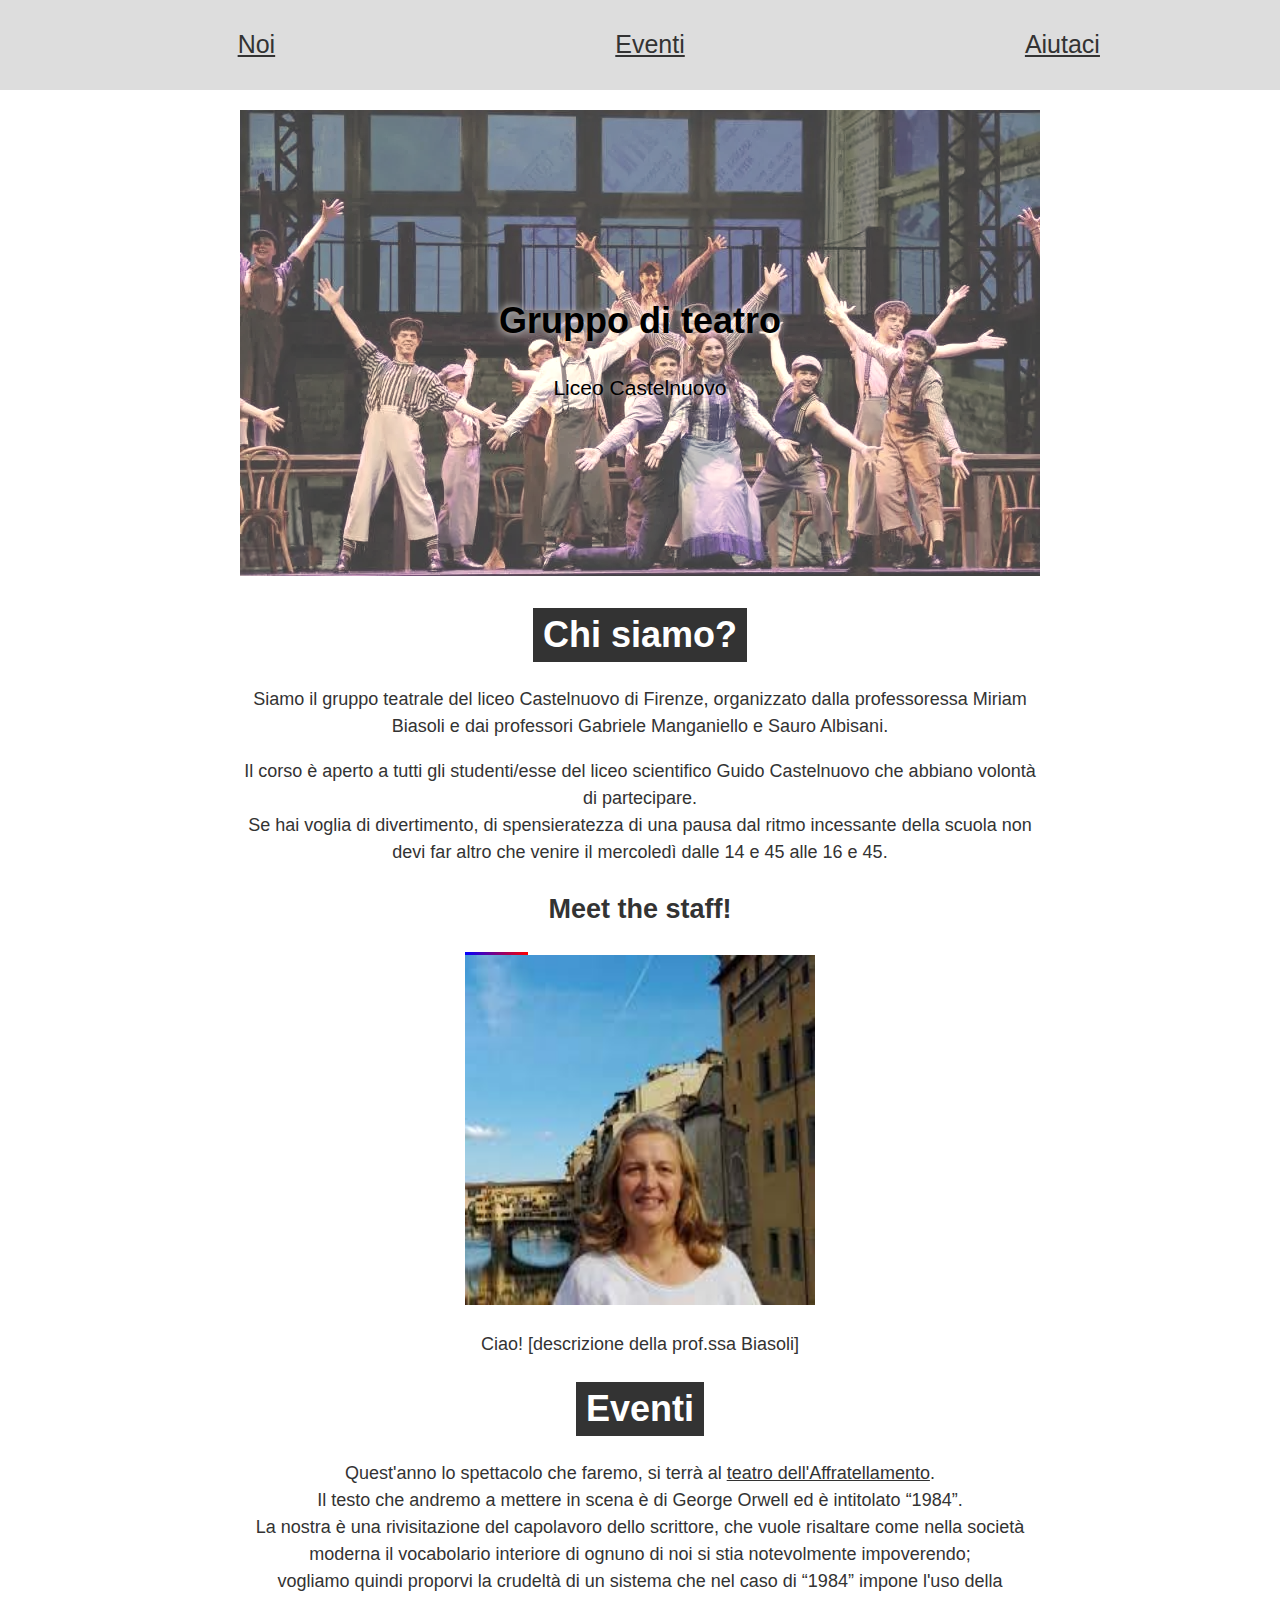
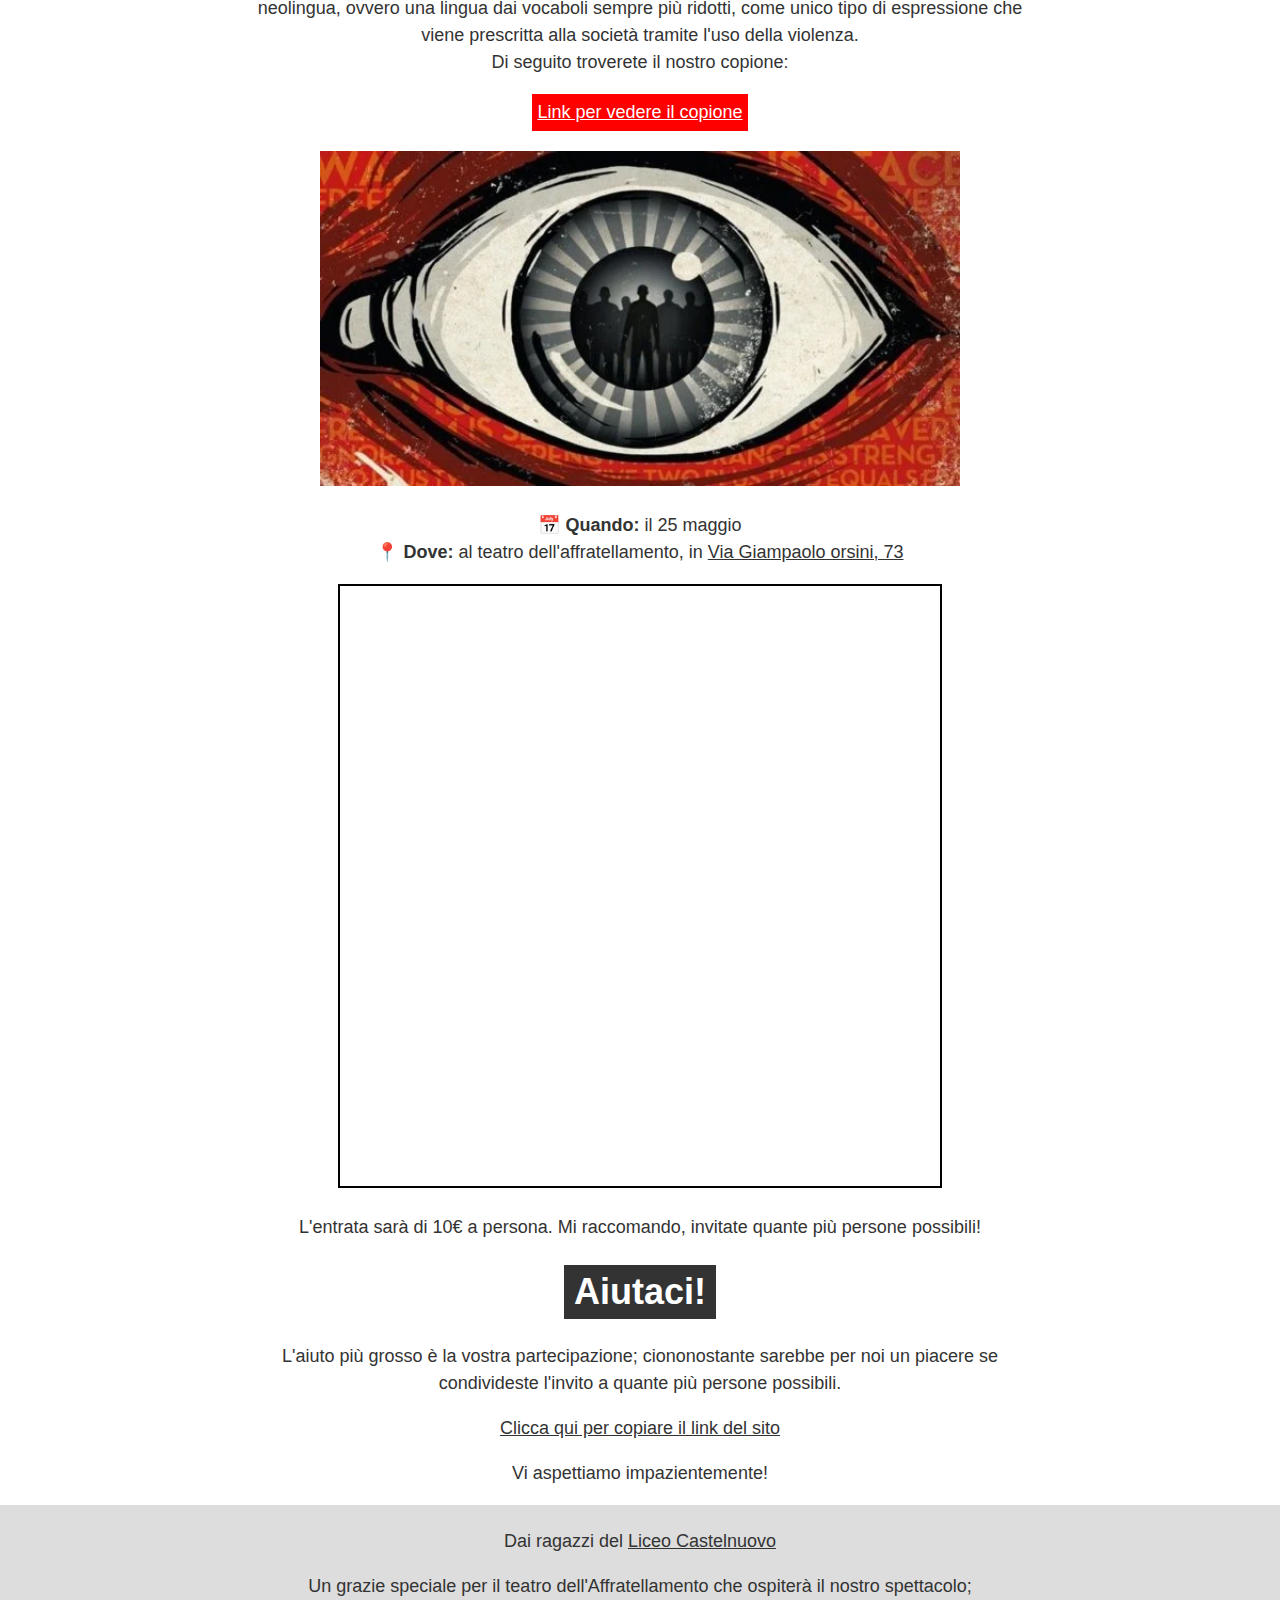
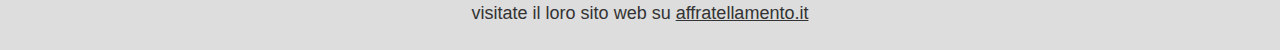
==== index.html @ 00de2f9e "Added robots.txt" ====
<!DOCTYPE html>
<html lang="it">

<head>
	<meta charset="utf-8">
	<meta name="viewport" content="width=device-width">
	<meta name="description"
		content="Gruppo teatro del Liceo Castelnuovo. 1984 prossimamente al Teatro dell'Affratellamento!">
	<!--<meta http-equiv="Content-Security-Policy" content="default-src *; style-src 'self' 'unsafe-inline'; script-src 'self' 'unsafe-inline' 'unsafe-eval' http://www.google.com">-->
	<title>Gruppo di teatro - Liceo Castelnuovo</title>
	<link rel="canonical" href="https://teatro.nicolello.repl.co"/>
	<link rel='mask-icon' href='/favicons/favicon-32x32.png' color="white"/>
	<link rel="apple-touch-icon" sizes="180x180" href="apple-touch-icon.png">
	<link rel="icon" type="image/png" sizes="32x32" href="/favicons/favicon-32x32.png">
	<link rel="icon" type="image/png" sizes="16x16" href="/favicons/favicon-16x16.png">
	<link rel="manifest" href="/site.webmanifest">
	<script type="text/javascript" src="imageTransition.js" defer></script>
	<link rel="stylesheet" href="style.css"/>
</head>

<body>
	<div id="backToTop"
		style="position:fixed;bottom:20px;right:10px;z-index:9999;background-color:rgba(255,255,255,0.4);display=none;transition:opacity 0.2s linear">
		<a href="#" ; style="font-size: 40px; text-decoration: none">🔝</a>
	</div>
	<div style="height:90px; width:100%">
	</div>
	<div id="header">
		<div id="logo" onclick="window.scrollTo(0, 0)"
			alt="logo del sito"
			style=" width: 40px; height: 40px; background-image: url('assets/logo.png'); background-size: 100%">
		</div>
		<div id="header-links">
			<a href="#chisiamo">
				Noi
			</a>
			<a href="#eventi">
				Eventi
			</a>
			<a href="#unisciti">
				Aiutaci
			</a>
		</div>
	</div>
	<!-- END OF HEADER -->
	<!-- START OF CONTENT -->
	<div id="big-image">
		<img src="assets/start-image.webp" alt="Studenti recitando per una prova" style="width:100%; height:auto"/>
		<div id="wrapper-centered-image-text">
			<h1 class="centered-text-image">
				Gruppo di teatro
			</h1>
			<h3 class="centered-text-image" style="font-weight: 500">
				Liceo Castelnuovo
			</h3>
		</div>
	</div>
	<p class="todotext" style="text-align: center">L'immagine è a caso presa da internet, ci metterò una di tutti noi
		quando la faremo</p>
	<div class="content-wrapper">
		<div class="content-h1-wrapper">
			<h1 id="chisiamo">
				Chi siamo?
			</h1>
		</div>
		<p>
			Siamo il gruppo teatrale del liceo Castelnuovo di Firenze, organizzato dalla professoressa Miriam Biasoli e
			dai professori Gabriele Manganiello e Sauro Albisani.
		</p>
		<p>
			 Il corso è aperto a tutti gli studenti/esse del liceo scientifico Guido Castelnuovo che abbiano volontà di partecipare. 
			<br> Se hai voglia di divertimento, di spensieratezza di una pausa dal ritmo incessante della scuola non devi far altro che venire il mercoledì dalle 14 e 45 alle 16 e 45.
		</p>
		<h2>
			Meet the staff!
		</h2>
		<div class="staff-wrapper">
			<div style="width:350px; max-width:100%; margin-right: auto; margin-left: auto;">
				<div id="loading-staff">
				</div>
			</div>
			<div class="staff-image">
				<img id="presentation-image" alt="immagine di presentazione dei nostri professori" loading="lazy" src="">
			</div>
			<div class="staff-description">
				<p id="presentation-text">
					Ciao! Sono Miriam Biasoli e lorem ipsum dolor sit amet
				</p>
			</div>
		</div>

		<p class="todotext">Le immagini sono da cambiare, ho preso quelle che ho trovato su internet</p>
		<div class="content-h1-wrapper">
			<h1 id="eventi">
				Eventi
			</h1>
		</div>
		<p>
			Quest'anno lo spettacolo che faremo, si terrà al <a href="https://affratellamento.it" class="link" target="_blank">teatro dell'Affratellamento</a>.
			<br>Il testo che andremo a mettere in scena  è di George Orwell ed è intitolato “1984”.
			<br>La nostra è una rivisitazione del capolavoro dello scrittore, che vuole risaltare come nella società moderna il vocabolario interiore di ognuno di noi si stia notevolmente impoverendo;
			<br>vogliamo quindi proporvi la crudeltà di un sistema che nel caso di “1984” impone l'uso della neolingua, ovvero una lingua dai vocaboli sempre più ridotti, come unico tipo di espressione che viene prescritta alla società tramite l'uso della violenza.
			<br>Di seguito troverete il nostro copione:
		</p>
		<a href="assets/copione.pdf" target="_blank" class="link" style="display:block; margin-bottom: 20px; padding:5px; background-color: red; color:white; width:max-content; margin-right: auto; margin-left:auto">Link per vedere il copione</a>
		<img alt="Immagine-copertina di 1984" src="assets/cover-1984.webp" loading="lazy" style="width:100%; height:auto" />
		<p>
			<strong>📅 Quando: </strong> il 25 maggio
			<br>
			<strong>📍 Dove: </strong> al teatro dell'affratellamento, in
			<a class="link" target="_blank" href="https://goo.gl/maps/F32ZhqpS41JHTGDp6" style="display:inline"> Via Giampaolo orsini,
				73 </a>
		</p>
		<iframe
			id="mappa"
			title="Mappa con la posizione del teatro"
			src=""
			data-src="https://www.google.com/maps/embed?pb=!1m14!1m8!1m3!1d11525.873783261168!2d11.271713888330067!3d43.763133912643084!3m2!1i1024!2i768!4f13.1!3m3!1m2!1s0x132a538ad62eda53%3A0x910135dd15bcfae4!2sTeatro%20dell&#39;Affratellamento!5e0!3m2!1sen!2sit!4v1677182187984!5m2!1sen!2sit"
			style="border: 2px solid black; width:75%; aspect-ratio: 1 / 1" allowfullscreen="" loading="lazy"
			referrerpolicy="no-referrer-when-downgrade">
		</iframe>
		<p>
			L'entrata sarà di 10€ a persona. Mi raccomando, invitate quante più persone possibili!
		</p>
		<div class="content-h1-wrapper">
			<h1 id="unisciti">
				Aiutaci!
			</h1>
		</div>
		<p>
			L'aiuto più grosso è la vostra partecipazione; ciononostante sarebbe per noi un piacere se condivideste
			l'invito a quante più persone possibili.
		</p>
		<btn class="link"
			onclick="navigator.clipboard.writeText('https://teatro.nicolello.repl.co');alert('Link copiato negli appunti. Grazie!')">
			Clicca qui per copiare il link del sito
		</btn>
		<p>
			Vi aspettiamo impazientemente!
		</p>
	</div>
	<footer>
		<p>Dai ragazzi del <a style="display: inline" class="link" href="https://liceocastelnuovo.edu.it" target="_blank">Liceo
				Castelnuovo</a>
		<p>
			Un grazie speciale per il teatro dell'Affratellamento che ospiterà il nostro spettacolo; <br> visitate il
			loro sito web su <a class="link" href="https://affratellamento.it" target="_blank">affratellamento.it</a>
		</p>
	</footer>
</body>

</html>
---- style.css ----
:root {
	--dark: #333;
	--light: #FFF;
}

@media (prefers-color-scheme: dark) {
	:root{
		--dark: #FFF;
		--light: #333;
	}
}

html, body {
	height: 100%;
	width: 100%;
	margin: 0px;
	color: var(--dark);
	background-color: var(--light);
	line-height: 1.5;
	font-size: 18px;
	font-family: -apple-system, BlinkMacSystemFont, "Segoe UI", Roboto, Helvetica, Arial, sans-serif;
}

#header {
	z-index: 999;
	position: fixed;
	top: 0;
	display: flex;
	flex-direction: row;
	flex-wrap: nowrap;
	justify-content: space-between;
	align-items: center;
	height: 70px;
	width: 100%;
	background-color: #DDD;
	transition: 0.2s linear
}

#header * {
	margin-right: 10px;
	margin-left: 10px;
}

#header-links {
	display: flex;
	flex-direction: row;
	flex-wrap: nowrap;
	justify-content: space-around;
	align-items: center;
	height:100%;
	width:100%;
}

#header-links a {
	color: #333;
	text-decoration: underline;
	transition: 0.2s linear;
}

#header-links a:hover {
	color: white;
	text-shadow: 0px 0px 5px rgba(0,0,0,0.7);
}

#big-image {
	margin: 20px auto 20px auto;
	height: 300px;
	width: 100%;
	position: relative;
	text-align: center;
	background-color: var(--light);
}

#big-image #wrapper-centered-image-text {
	position: absolute;
	top: 50%;
	left: 50%;
	transform: translate(-50%, -50%);
	text-shadow: 0px 0px 10px #FFF;
	color: #000;
}

#big-image img {
	z-index: -1;
	height: 100%;
	max-width: 100%;
	margin: 0px auto 0px auto;
	opacity: 0.75;
	filter: sepia(50%);
}

.content-wrapper h1 {
	background-color: var(--dark);
	color: var(--light);
	padding: 0px 10px;
}

.content-wrapper {
	max-width: 800px;
	text-align: center;
	margin: 10px auto 10px auto;
	padding: 0px 10px 0px 10px;
}

.content-wrapper .content-h1-wrapper {
	margin: 15px auto 15px auto;
	width: max-content;
	background-color: var(--light);
	color: var(--dark);
}

.content-wrapper img {
	max-width: 80%;
	height: auto;
}

.staff-wrapper {
	margin-right: auto;
	margin-left: auto;
	width: 80%;
}

.staff-image {
	margin-bottom: 5px;
}

#presentation-image {
	max-width: 100%;
	width: 350px;
	aspect-ratio: 1/1;
}

#loading-staff {
	height: 3px;
	background: linear-gradient(90deg, blue, red);
}

.staff-description {
	padding-left: 5px;
	padding-right: 5px
}

.link {
	color: inherit;
	text-decoration: underline;
	cursor: pointer;
}

.todotext {
	display: none;
	color: red;
	text-decoration: underline;
	font-size: 14px;
}

footer {
	width: 100%;
	background-color: #DDD;
	color: #333;
	text-align: center;
	padding: 5px 0px 5px 0px;
}

/* Medium devices (landscape tablets, 768px and up) */
@media only screen and (min-width: 768px) {
	#big-image {
		height: 50vh;
		width: auto;
	}
} 

/* Large devices (laptops/desktops, 992px and up) */
@media only screen and (min-width: 992px) {
	* {
	}
	#big-image {
		width: 100%;
		max-width: 800px;
		height: auto;
	}
}
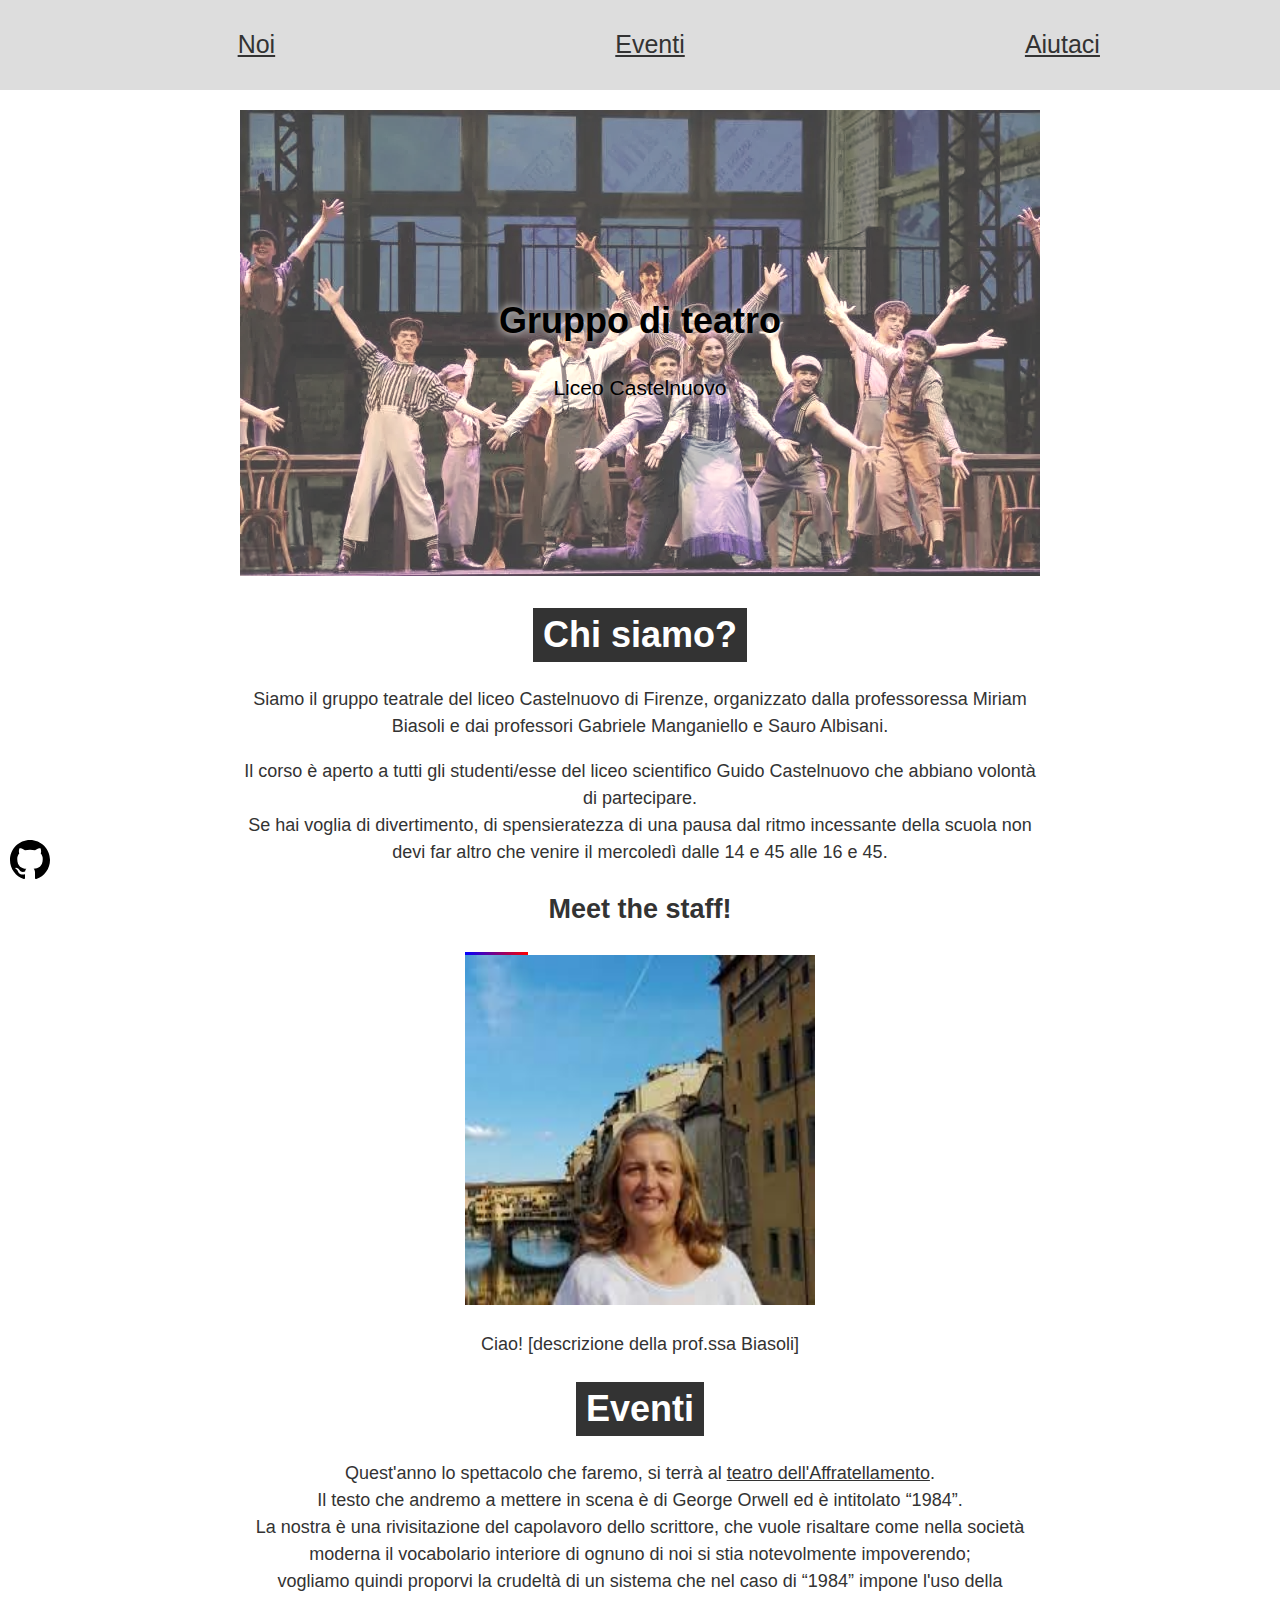
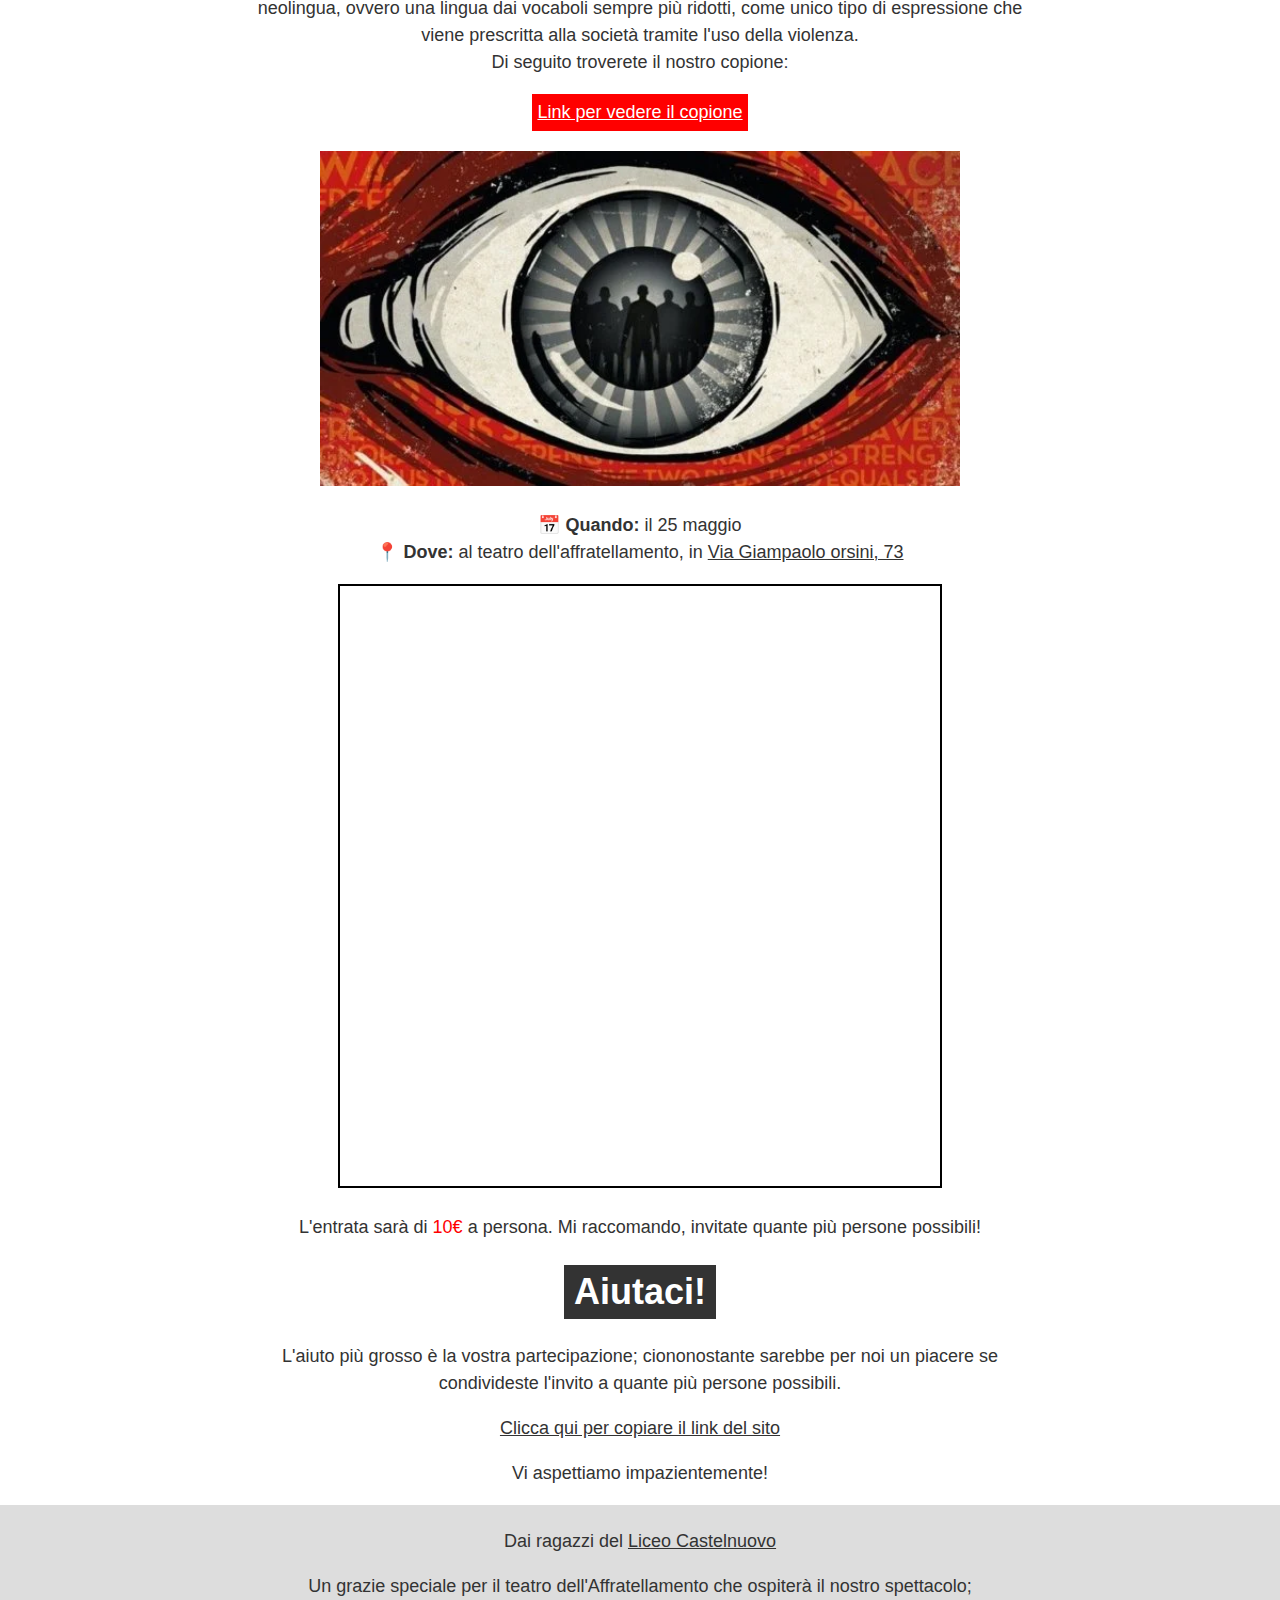
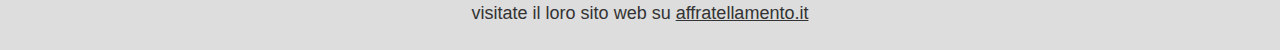
==== commit 8287b612: "Added github button" ====
--- a/index.html
+++ b/index.html
@@ -23,11 +23,17 @@
 		style="position:fixed;bottom:20px;right:10px;z-index:9999;background-color:rgba(255,255,255,0.4);display=none;transition:opacity 0.2s linear">
 		<a href="#" ; style="font-size: 40px; text-decoration: none">🔝</a>
 	</div>
+	<svg id="github"
+		onclick="window.open('https://github.com/ilariiiiia/teatrocastelnuovo')"
+		style="position:fixed;bottom:20px;left:10px;z-index:9999;transition:opacity 0.2s linear"
+		xmlns="http://www.w3.org/2000/svg" width="40" height="40" viewBox="0 0 24 24"><path d="M12 0c-6.626 0-12 5.373-12 12 0 5.302 3.438 9.8 8.207 11.387.599.111.793-.261.793-.577v-2.234c-3.338.726-4.033-1.416-4.033-1.416-.546-1.387-1.333-1.756-1.333-1.756-1.089-.745.083-.729.083-.729 1.205.084 1.839 1.237 1.839 1.237 1.07 1.834 2.807 1.304 3.492.997.107-.775.418-1.305.762-1.604-2.665-.305-5.467-1.334-5.467-5.931 0-1.311.469-2.381 1.236-3.221-.124-.303-.535-1.524.117-3.176 0 0 1.008-.322 3.301 1.23.957-.266 1.983-.399 3.003-.404 1.02.005 2.047.138 3.006.404 2.291-1.552 3.297-1.23 3.297-1.23.653 1.653.242 2.874.118 3.176.77.84 1.235 1.911 1.235 3.221 0 4.609-2.807 5.624-5.479 5.921.43.372.823 1.102.823 2.222v3.293c0 .319.192.694.801.576 4.765-1.589 8.199-6.086 8.199-11.386 0-6.627-5.373-12-12-12z"/>
+	</svg>
 	<div style="height:90px; width:100%">
 	</div>
 	<div id="header">
 		<div id="logo" onclick="window.scrollTo(0, 0)"
 			alt="logo del sito"
+			titl="logo"
 			style=" width: 40px; height: 40px; background-image: url('assets/logo.png'); background-size: 100%">
 		</div>
 		<div id="header-links">
@@ -45,7 +51,7 @@
 	<!-- END OF HEADER -->
 	<!-- START OF CONTENT -->
 	<div id="big-image">
-		<img src="assets/start-image.webp" alt="Studenti recitando per una prova" style="width:100%; height:auto"/>
+		<img src="assets/start-image.webp" alt="Studenti recitando per una prova" style="width:100%"/>
 		<div id="wrapper-centered-image-text">
 			<h1 class="centered-text-image">
 				Gruppo di teatro
@@ -80,7 +86,7 @@
 				</div>
 			</div>
 			<div class="staff-image">
-				<img id="presentation-image" alt="immagine di presentazione dei nostri professori" loading="lazy" src="">
+				<img id="presentation-image" loading="lazy" src="">
 			</div>
 			<div class="staff-description">
 				<p id="presentation-text">
@@ -103,7 +109,7 @@
 			<br>Di seguito troverete il nostro copione:
 		</p>
 		<a href="assets/copione.pdf" target="_blank" class="link" style="display:block; margin-bottom: 20px; padding:5px; background-color: red; color:white; width:max-content; margin-right: auto; margin-left:auto">Link per vedere il copione</a>
-		<img alt="Immagine-copertina di 1984" src="assets/cover-1984.webp" loading="lazy" style="width:100%; height:auto" />
+		<img title="immagine-copertina di 1984" alt="Immagine-copertina di 1984" src="assets/cover-1984.webp" loading="lazy" style="width:100%; height:auto" />
 		<p>
 			<strong>📅 Quando: </strong> il 25 maggio
 			<br>
@@ -120,7 +126,10 @@
 			referrerpolicy="no-referrer-when-downgrade">
 		</iframe>
 		<p>
-			L'entrata sarà di 10€ a persona. Mi raccomando, invitate quante più persone possibili!
+			L'entrata sarà di <span style="color:red">10€</span> a persona. Mi raccomando, invitate quante più persone possibili!
+		</p>
+		<p class="todotext">
+			Il prezzo è da decidere, ho messo 10€ come valore a caso
 		</p>
 		<div class="content-h1-wrapper">
 			<h1 id="unisciti">
--- a/style.css
+++ b/style.css
@@ -7,6 +7,10 @@
 	:root{
 		--dark: #FFF;
 		--light: #333;
+	}
+
+	#github {
+		background-color: rgba(255, 255, 255, 0.7);
 	}
 }
 
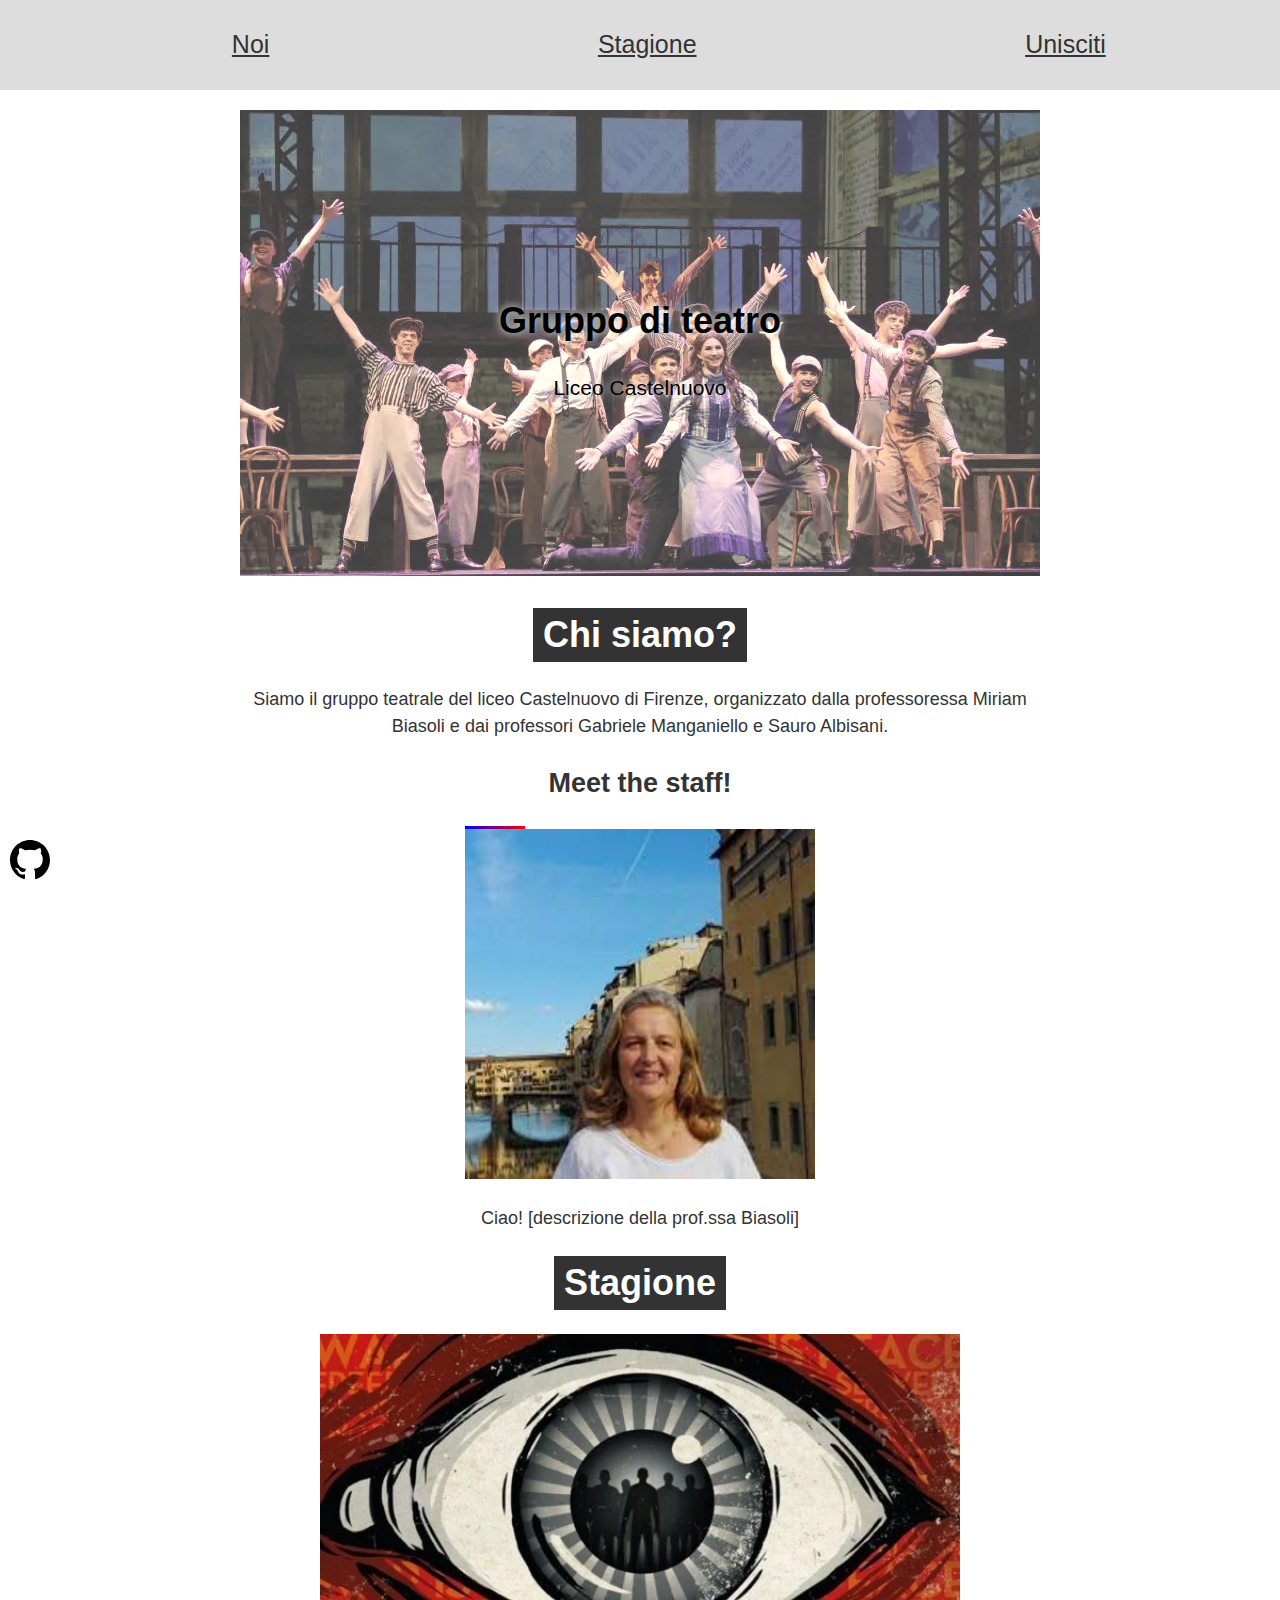
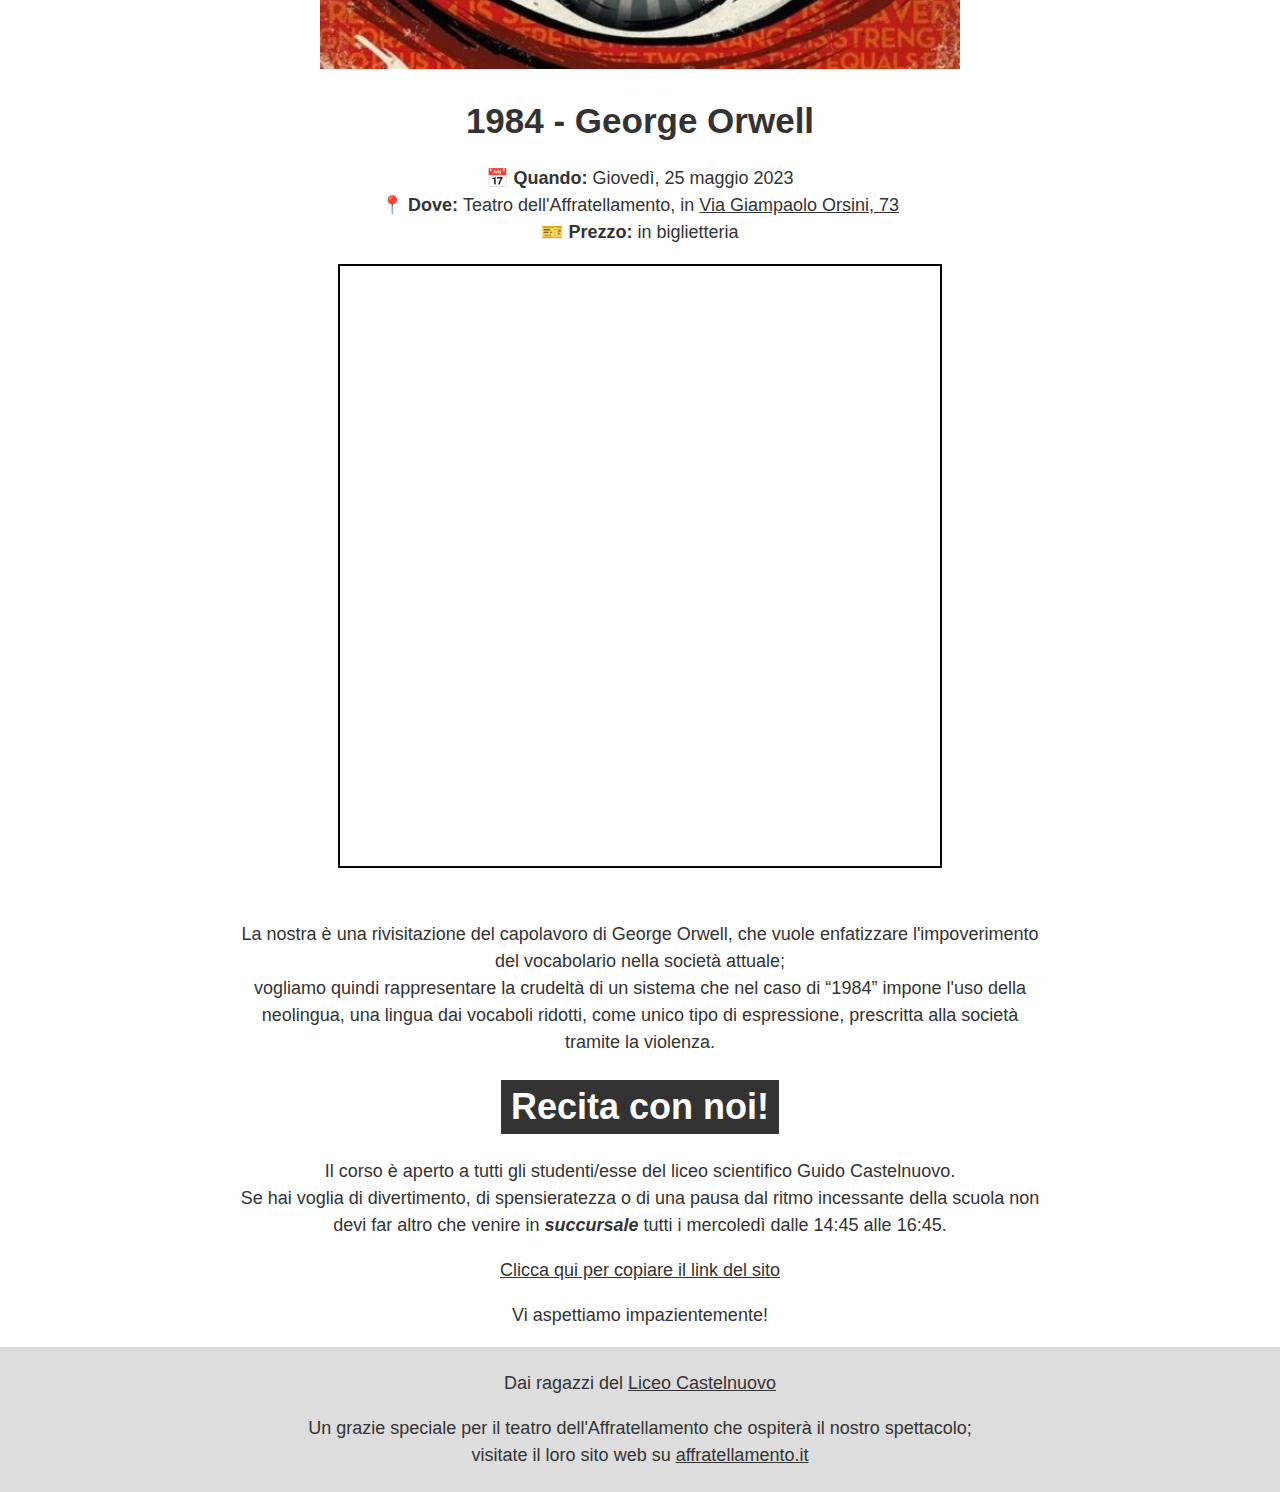
==== commit 5a080f37: "Added requests from teachers, also slightly modified text" ====
--- a/index.html
+++ b/index.html
@@ -19,13 +19,15 @@
 </head>
 
 <body>
-	<div id="backToTop"
-		style="position:fixed;bottom:20px;right:10px;z-index:9999;background-color:rgba(255,255,255,0.4);display=none;transition:opacity 0.2s linear">
-		<a href="#" ; style="font-size: 40px; text-decoration: none">🔝</a>
-	</div>
+	<svg
+		onclick="location.href='#'"
+		id="backToTop"
+		style="position:fixed;bottom:20px;right:10px;z-index:9999;display=none;transition:opacity 0.2s linear"
+		xmlns="http://www.w3.org/2000/svg" width="40" height="40" viewBox="0 0 24 24"><path d="M0 16.67l2.829 2.83 9.175-9.339 9.167 9.339 2.829-2.83-11.996-12.17z"/>
+	</svg>
 	<svg id="github"
 		onclick="window.open('https://github.com/ilariiiiia/teatrocastelnuovo')"
-		style="position:fixed;bottom:20px;left:10px;z-index:9999;transition:opacity 0.2s linear"
+		style="position:fixed;bottom:20px;left:10px;z-index:9999;cursor:pointer"
 		xmlns="http://www.w3.org/2000/svg" width="40" height="40" viewBox="0 0 24 24"><path d="M12 0c-6.626 0-12 5.373-12 12 0 5.302 3.438 9.8 8.207 11.387.599.111.793-.261.793-.577v-2.234c-3.338.726-4.033-1.416-4.033-1.416-.546-1.387-1.333-1.756-1.333-1.756-1.089-.745.083-.729.083-.729 1.205.084 1.839 1.237 1.839 1.237 1.07 1.834 2.807 1.304 3.492.997.107-.775.418-1.305.762-1.604-2.665-.305-5.467-1.334-5.467-5.931 0-1.311.469-2.381 1.236-3.221-.124-.303-.535-1.524.117-3.176 0 0 1.008-.322 3.301 1.23.957-.266 1.983-.399 3.003-.404 1.02.005 2.047.138 3.006.404 2.291-1.552 3.297-1.23 3.297-1.23.653 1.653.242 2.874.118 3.176.77.84 1.235 1.911 1.235 3.221 0 4.609-2.807 5.624-5.479 5.921.43.372.823 1.102.823 2.222v3.293c0 .319.192.694.801.576 4.765-1.589 8.199-6.086 8.199-11.386 0-6.627-5.373-12-12-12z"/>
 	</svg>
 	<div style="height:90px; width:100%">
@@ -40,11 +42,11 @@
 			<a href="#chisiamo">
 				Noi
 			</a>
-			<a href="#eventi">
-				Eventi
+			<a href="#stagione">
+				Stagione
 			</a>
 			<a href="#unisciti">
-				Aiutaci
+				Unisciti
 			</a>
 		</div>
 	</div>
@@ -73,10 +75,6 @@
 			Siamo il gruppo teatrale del liceo Castelnuovo di Firenze, organizzato dalla professoressa Miriam Biasoli e
 			dai professori Gabriele Manganiello e Sauro Albisani.
 		</p>
-		<p>
-			 Il corso è aperto a tutti gli studenti/esse del liceo scientifico Guido Castelnuovo che abbiano volontà di partecipare. 
-			<br> Se hai voglia di divertimento, di spensieratezza di una pausa dal ritmo incessante della scuola non devi far altro che venire il mercoledì dalle 14 e 45 alle 16 e 45.
-		</p>
 		<h2>
 			Meet the staff!
 		</h2>
@@ -97,25 +95,23 @@
 
 		<p class="todotext">Le immagini sono da cambiare, ho preso quelle che ho trovato su internet</p>
 		<div class="content-h1-wrapper">
-			<h1 id="eventi">
-				Eventi
+			<h1 id="stagione">
+				Stagione
 			</h1>
 		</div>
-		<p>
-			Quest'anno lo spettacolo che faremo, si terrà al <a href="https://affratellamento.it" class="link" target="_blank">teatro dell'Affratellamento</a>.
-			<br>Il testo che andremo a mettere in scena  è di George Orwell ed è intitolato “1984”.
-			<br>La nostra è una rivisitazione del capolavoro dello scrittore, che vuole risaltare come nella società moderna il vocabolario interiore di ognuno di noi si stia notevolmente impoverendo;
-			<br>vogliamo quindi proporvi la crudeltà di un sistema che nel caso di “1984” impone l'uso della neolingua, ovvero una lingua dai vocaboli sempre più ridotti, come unico tipo di espressione che viene prescritta alla società tramite l'uso della violenza.
-			<br>Di seguito troverete il nostro copione:
-		</p>
-		<a href="assets/copione.pdf" target="_blank" class="link" style="display:block; margin-bottom: 20px; padding:5px; background-color: red; color:white; width:max-content; margin-right: auto; margin-left:auto">Link per vedere il copione</a>
 		<img title="immagine-copertina di 1984" alt="Immagine-copertina di 1984" src="assets/cover-1984.webp" loading="lazy" style="width:100%; height:auto" />
-		<p>
-			<strong>📅 Quando: </strong> il 25 maggio
+		<p>	
+			<div style="margin-bottom:1em">
+				<strong style="font-size: 35px">1984 - George Orwell</strong>
+			</div>
+			<strong>📅 Quando: </strong> Giovedì, 25 maggio 2023
 			<br>
-			<strong>📍 Dove: </strong> al teatro dell'affratellamento, in
-			<a class="link" target="_blank" href="https://goo.gl/maps/F32ZhqpS41JHTGDp6" style="display:inline"> Via Giampaolo orsini,
+			<strong>📍 Dove: </strong> Teatro dell'Affratellamento, in
+			<a class="link" target="_blank" href="https://goo.gl/maps/F32ZhqpS41JHTGDp6" style="display:inline"> Via Giampaolo Orsini,
 				73 </a>
+			<br>
+			<strong>🎫 Prezzo: </strong> <span class="todotext" style="font-size:inherit">10€</span> in biglietteria
+			
 		</p>
 		<iframe
 			id="mappa"
@@ -126,19 +122,18 @@
 			referrerpolicy="no-referrer-when-downgrade">
 		</iframe>
 		<p>
-			L'entrata sarà di <span style="color:red">10€</span> a persona. Mi raccomando, invitate quante più persone possibili!
-		</p>
-		<p class="todotext">
-			Il prezzo è da decidere, ho messo 10€ come valore a caso
+			<br>La nostra è una rivisitazione del capolavoro di George Orwell, che vuole enfatizzare l'impoverimento del vocabolario nella società attuale;
+			<br>vogliamo quindi rappresentare la crudeltà di un sistema che nel caso di “1984” impone l'uso della neolingua,
+			una lingua dai vocaboli ridotti, come unico tipo di espressione, prescritta alla società tramite la violenza.
 		</p>
 		<div class="content-h1-wrapper">
 			<h1 id="unisciti">
-				Aiutaci!
+				Recita con noi!
 			</h1>
 		</div>
 		<p>
-			L'aiuto più grosso è la vostra partecipazione; ciononostante sarebbe per noi un piacere se condivideste
-			l'invito a quante più persone possibili.
+			 Il corso è aperto a tutti gli studenti/esse del liceo scientifico Guido Castelnuovo. 
+			<br> Se hai voglia di divertimento, di spensieratezza o di una pausa dal ritmo incessante della scuola non devi far altro che venire in <span style="font-style: italic; font-weight: 700">succursale</span> tutti i mercoledì dalle 14:45 alle 16:45.
 		</p>
 		<btn class="link"
 			onclick="navigator.clipboard.writeText('https://teatro.nicolello.repl.co');alert('Link copiato negli appunti. Grazie!')">
